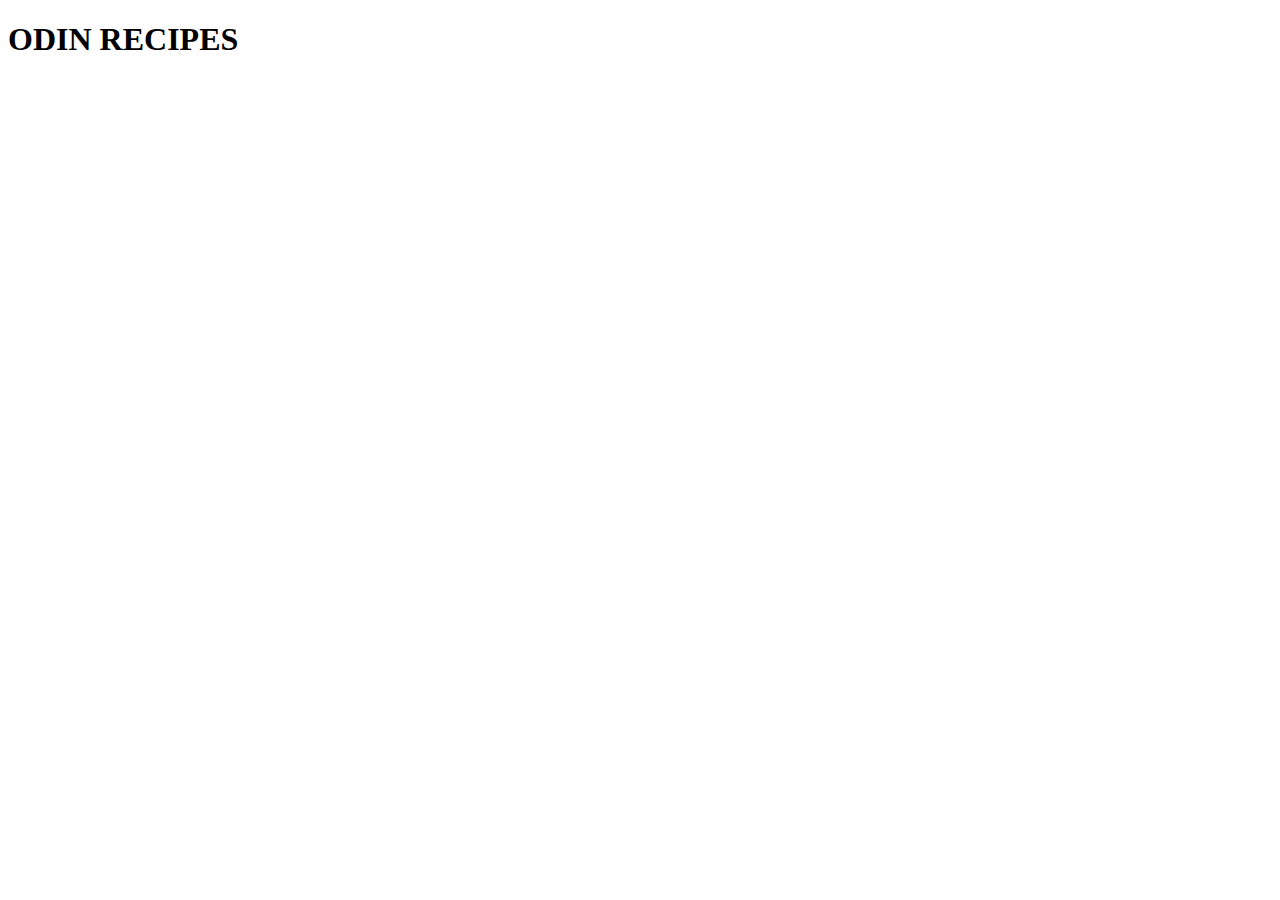
==== index.html @ abbb7de5 "Created the Index.html and added some text in it" ====
<!DOCTYPE html>
<html lang="en">
<head>
    <meta charset="UTF-8">
    <meta http-equiv="X-UA-Compatible" content="IE=edge">
    <meta name="viewport" content="width=device-width, initial-scale=1.0">
    <title>Recipes</title>
</head>
<body>
    <h1>ODIN RECIPES</h1>
</body>
</html>
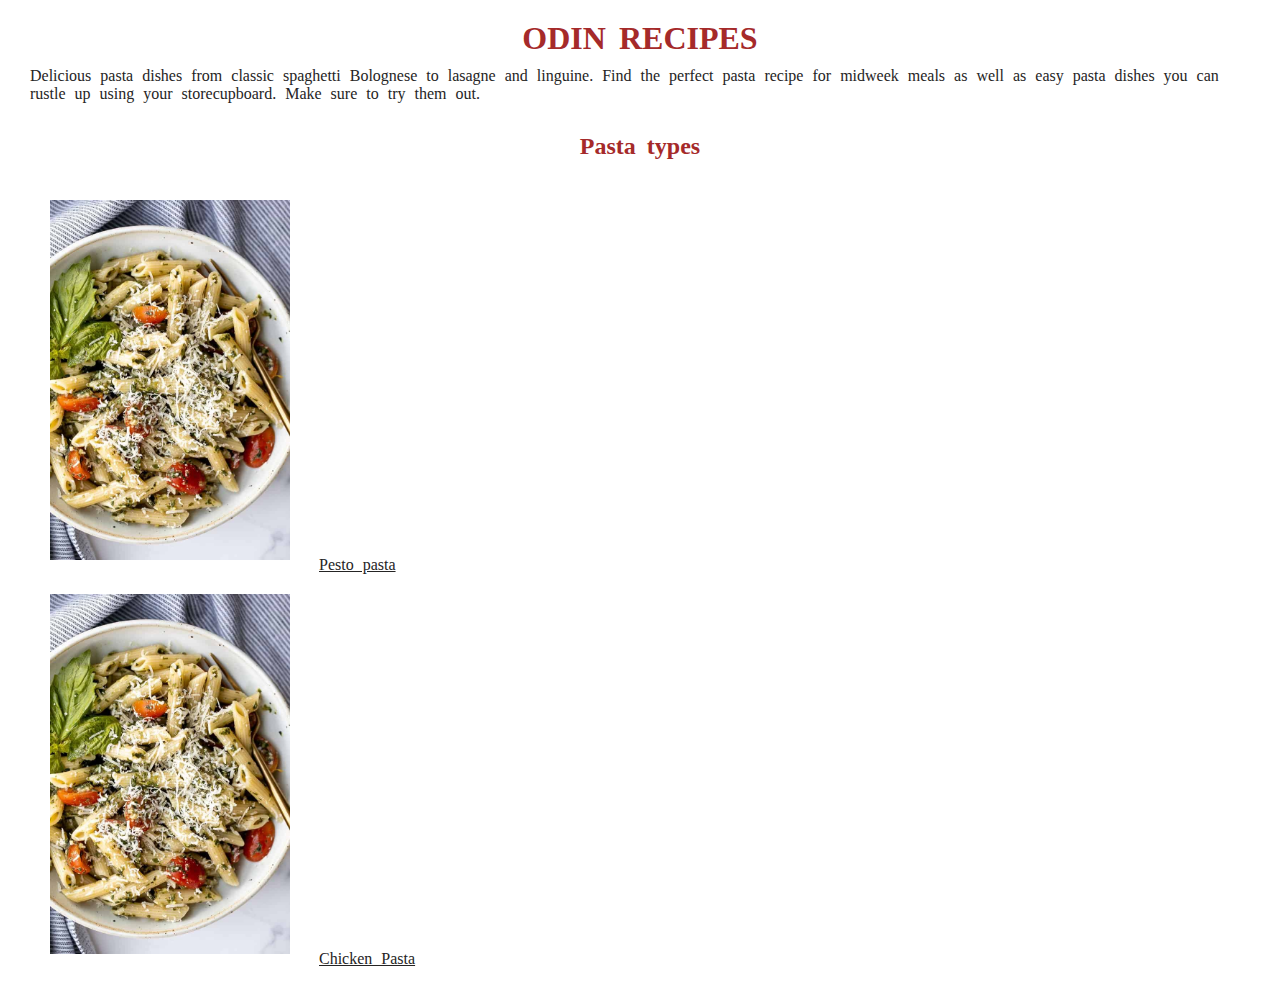
==== commit d780a4fe: "Style.css was added and some editing done" ====
--- a/index.html
+++ b/index.html
@@ -1,6 +1,7 @@
 <!DOCTYPE html>
 <html lang="en">
 <head>
+    <link rel="stylesheet" href="style.css">
     <meta charset="UTF-8">
     <meta http-equiv="X-UA-Compatible" content="IE=edge">
     <meta name="viewport" content="width=device-width, initial-scale=1.0">
@@ -8,5 +9,17 @@
 </head>
 <body>
     <h1>ODIN RECIPES</h1>
+    <p>Delicious pasta dishes from classic spaghetti Bolognese to lasagne and linguine. Find the perfect pasta recipe for midweek meals as well as easy pasta dishes you can rustle up using your storecupboard. Make sure to try them out.</p>
+    <h2>Pasta types</h2>
+    <section>
+        <section class="pic">
+            <img src="./Recipes/images/pesto-penne-pasta-2.jpg" alt="">
+            <a href="./Recipes/PestoPasta.html">Pesto pasta</a>
+        </section>
+        <section class="pic">
+            <img src="./Recipes/images/pesto-penne-pasta-2.jpg" alt="">
+            <a href="./Recipes/chickenPennyPasta.html">Chicken Pasta</a>
+        </section>
+    </section>
 </body>
 </html>--- a/style.css
+++ b/style.css
@@ -0,0 +1,23 @@
+*{
+    padding: 0;
+    margin: 10px;
+    box-sizing: border-box;
+    font-family: Cambria, Cochin, Georgia, Times, 'Times New Roman', serif;
+    color: rgb(37, 36, 36);
+    word-spacing: 5px;
+}
+h1{
+    color: brown;
+    text-align: center;
+}
+h2{
+    color: brown;
+    text-align: center;
+    padding: 20px 0 20px 0;
+}
+img{
+    width: 20%;
+}
+.collection{
+    display: flex;
+}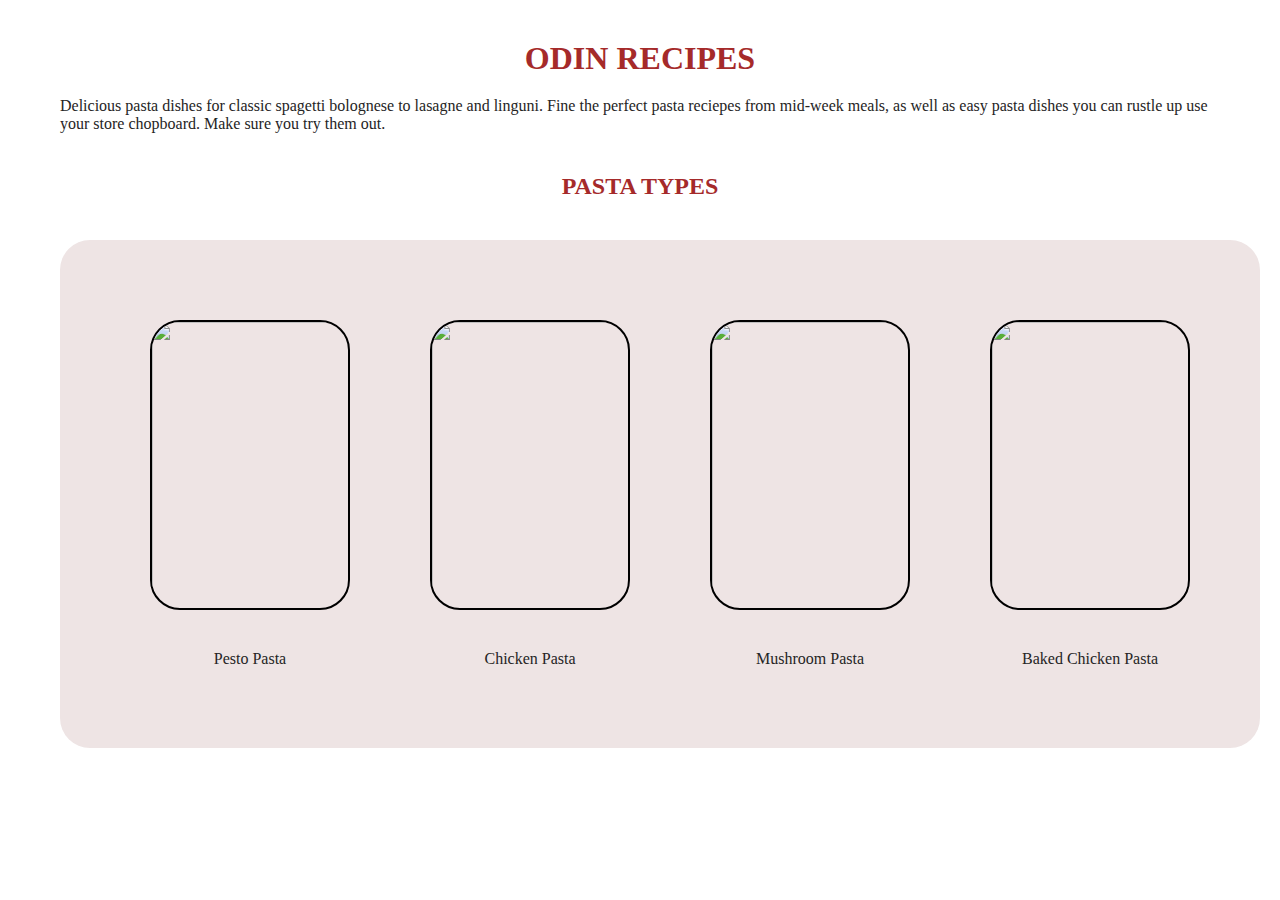
==== commit 7a09e06b: "Edited both index.html and style.css" ====
--- a/index.html
+++ b/index.html
@@ -1,25 +1,38 @@
 <!DOCTYPE html>
-<html lang="en">
+<html>
 <head>
-    <link rel="stylesheet" href="style.css">
-    <meta charset="UTF-8">
-    <meta http-equiv="X-UA-Compatible" content="IE=edge">
-    <meta name="viewport" content="width=device-width, initial-scale=1.0">
-    <title>Recipes</title>
+    <meta charset='utf-8'>
+    <meta http-equiv='X-UA-Compatible' content='IE=edge'>
+    <title>Pasta-Home</title>
+    <meta name='viewport' content='width=device-width, initial-scale=1'>
+    <link rel='stylesheet' type='text/css' media='screen' href='./style.css'>
+    <script src='main.js'></script>
 </head>
 <body>
     <h1>ODIN RECIPES</h1>
-    <p>Delicious pasta dishes from classic spaghetti Bolognese to lasagne and linguine. Find the perfect pasta recipe for midweek meals as well as easy pasta dishes you can rustle up using your storecupboard. Make sure to try them out.</p>
-    <h2>Pasta types</h2>
-    <section>
-        <section class="pic">
-            <img src="./Recipes/images/pesto-penne-pasta-2.jpg" alt="">
-            <a href="./Recipes/PestoPasta.html">Pesto pasta</a>
-        </section>
-        <section class="pic">
-            <img src="./Recipes/images/pesto-penne-pasta-2.jpg" alt="">
-            <a href="./Recipes/chickenPennyPasta.html">Chicken Pasta</a>
-        </section>
+    <P>Delicious pasta dishes for classic spagetti bolognese to lasagne and linguni. Fine the perfect pasta reciepes from mid-week meals, as well as easy pasta dishes you can rustle up use your store chopboard. Make sure you try them out. </P>
+
+    <h2>PASTA TYPES</h2>
+
+    <section class="ptypes">
+       
+        <div class="pimages">
+            <img src="./recipes/images/pesto-penne-pasta-1.jpg" alt="">
+            <p><a href="./recipes/pestopasta.html"> Pesto Pasta</a></p>
+        </div>
+        <div class="pimages">
+            <img src="./recipes/images/creamy-chicken-3.jpg" alt="">
+            <p><a href="./recipes/chickenpennepasta.html">Chicken Pasta</a></p>
+        </div>
+        <div class="pimages">
+            <img src="./recipes/images/farfalle-pasta-with-mushroom-1.jpg" alt="">
+            <p><a href="./recipes/mushroompasta.html">Mushroom Pasta</a></p>
+        </div>
+        <div class="pimages">
+            <img src="./recipes/images/baked-pasta-1.jpg" alt="">
+            <p><a href="./recipes/bakedPasta.html">Baked Chicken Pasta</a></p>
+        </div>
+
     </section>
 </body>
 </html>--- a/style.css
+++ b/style.css
@@ -1,10 +1,10 @@
 *{
     padding: 0;
-    margin: 10px;
+    margin: 20px 20px;
     box-sizing: border-box;
     font-family: Cambria, Cochin, Georgia, Times, 'Times New Roman', serif;
     color: rgb(37, 36, 36);
-    word-spacing: 5px;
+    text-decoration: none;
 }
 h1{
     color: brown;
@@ -15,9 +15,24 @@
     text-align: center;
     padding: 20px 0 20px 0;
 }
-img{
-    width: 20%;
+.ptypes{
+    background-color: rgb(238, 228, 228);
+    display: flex;
+    overflow: hidden;
+    width: 100%;
+    border-radius: 30px;
+    padding: 40px 50px;
 }
-.collection{
-    display: flex;
+.pimages img{
+    width: 200px;
+    height: 290px;
+    border: 2px solid black;
+    border-radius: 30px;
+}
+.pimages p{
+    text-align: center;
+}
+.pimages p a:hover{
+    color: brown;
+    font-size: 20px;
 }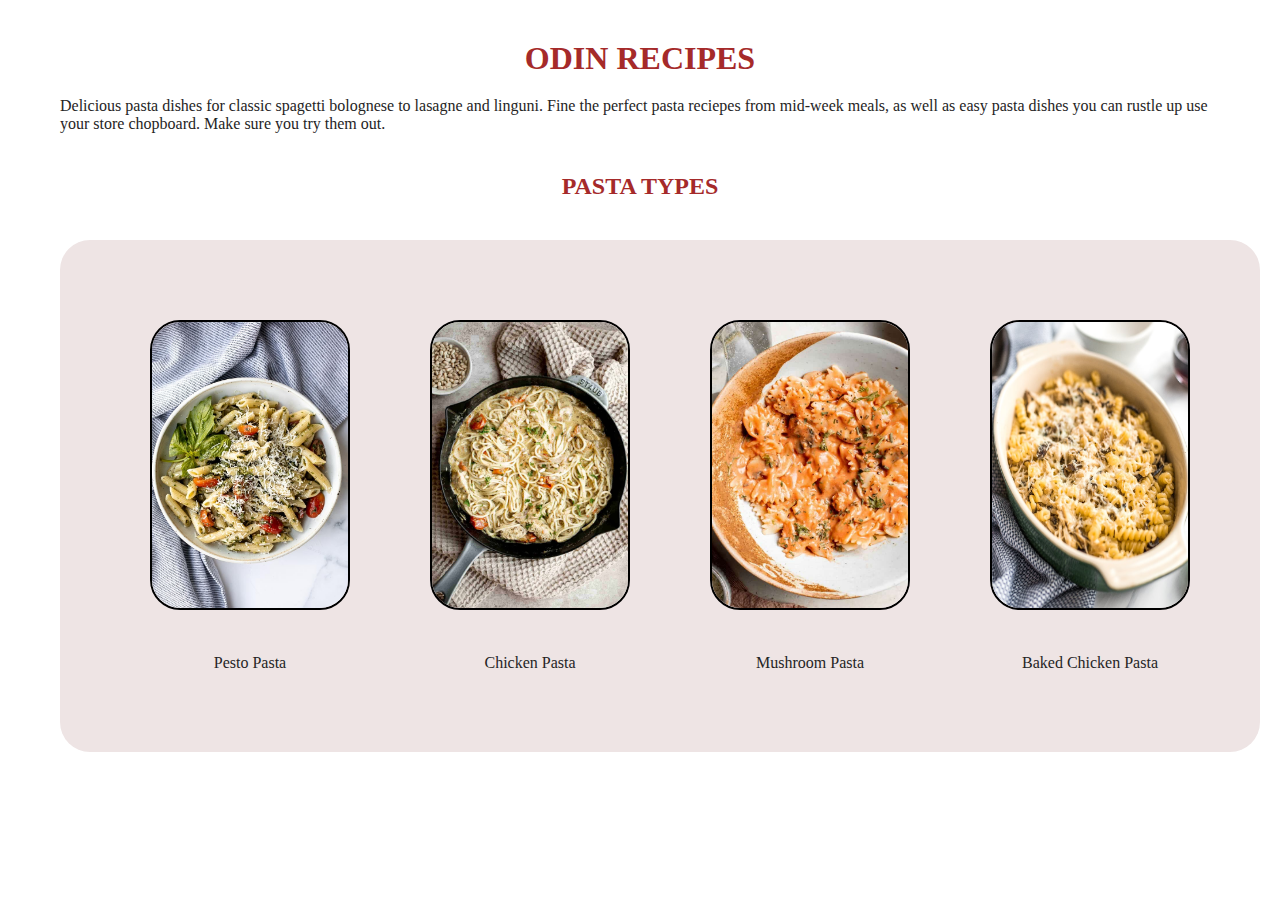
==== commit 1166a285: "Edited the link on the homepage" ====
--- a/index.html
+++ b/index.html
@@ -17,20 +17,20 @@
     <section class="ptypes">
        
         <div class="pimages">
-            <img src="./recipes/images/pesto-penne-pasta-1.jpg" alt="">
-            <p><a href="./recipes/pestopasta.html"> Pesto Pasta</a></p>
+            <img src="./Recipes/images/pesto-penne-pasta-1.jpg" alt="">
+            <p><a href="./Recipes/PestoPasta.html"> Pesto Pasta</a></p>
         </div>
         <div class="pimages">
-            <img src="./recipes/images/creamy-chicken-3.jpg" alt="">
-            <p><a href="./recipes/chickenpennepasta.html">Chicken Pasta</a></p>
+            <img src="./Recipes/images/creamy-chicken-1.jpg" alt="">
+            <p><a href="./Recipes/chickenPennyPasta.html">Chicken Pasta</a></p>
         </div>
         <div class="pimages">
-            <img src="./recipes/images/farfalle-pasta-with-mushroom-1.jpg" alt="">
-            <p><a href="./recipes/mushroompasta.html">Mushroom Pasta</a></p>
+            <img src="./Recipes/images/farfalle-pasta-with-mushroom-1.jpg" alt="">
+            <p><a href="./Recipes/mushroomPasta.html">Mushroom Pasta</a></p>
         </div>
         <div class="pimages">
-            <img src="./recipes/images/baked-pasta-1.jpg" alt="">
-            <p><a href="./recipes/bakedPasta.html">Baked Chicken Pasta</a></p>
+            <img src="./Recipes/images/baked-pasta-1.jpg" alt="">
+            <p><a href="./Recipes/bakedPasta.html">Baked Chicken Pasta</a></p>
         </div>
 
     </section>
